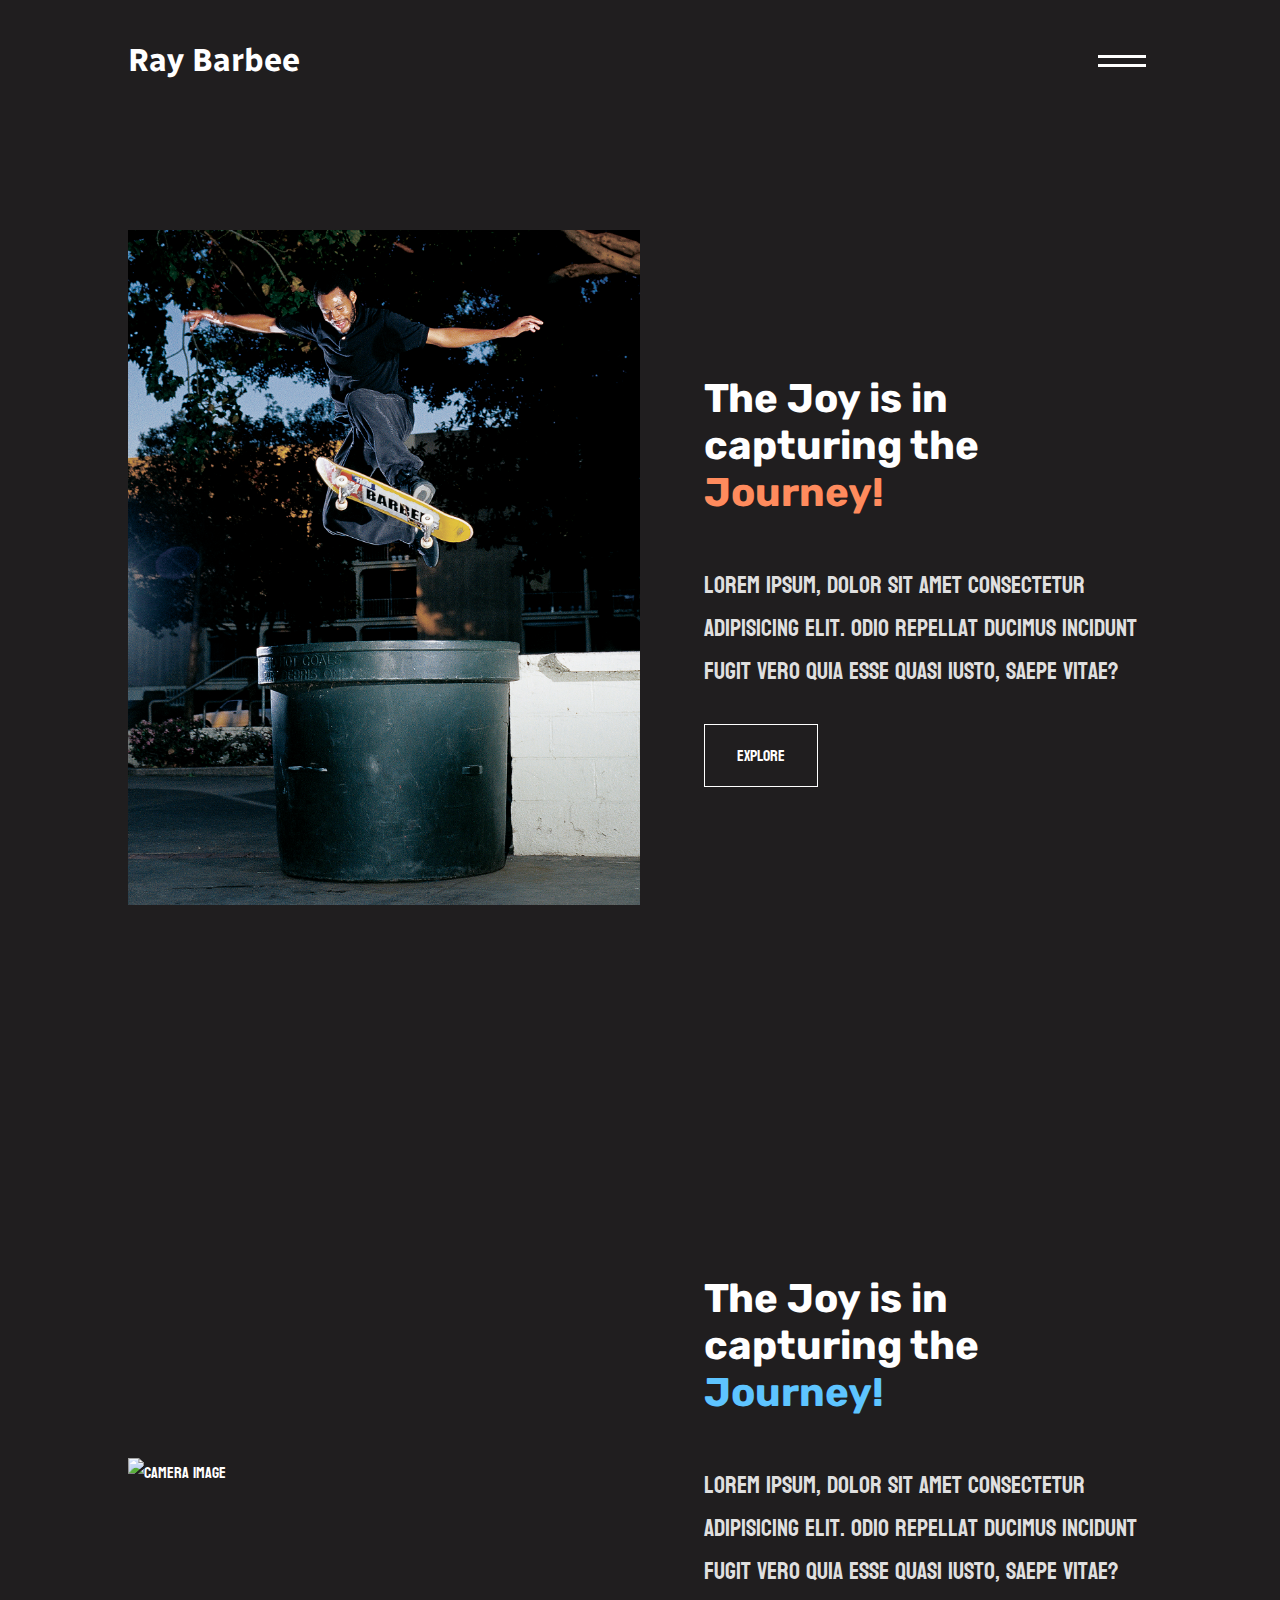
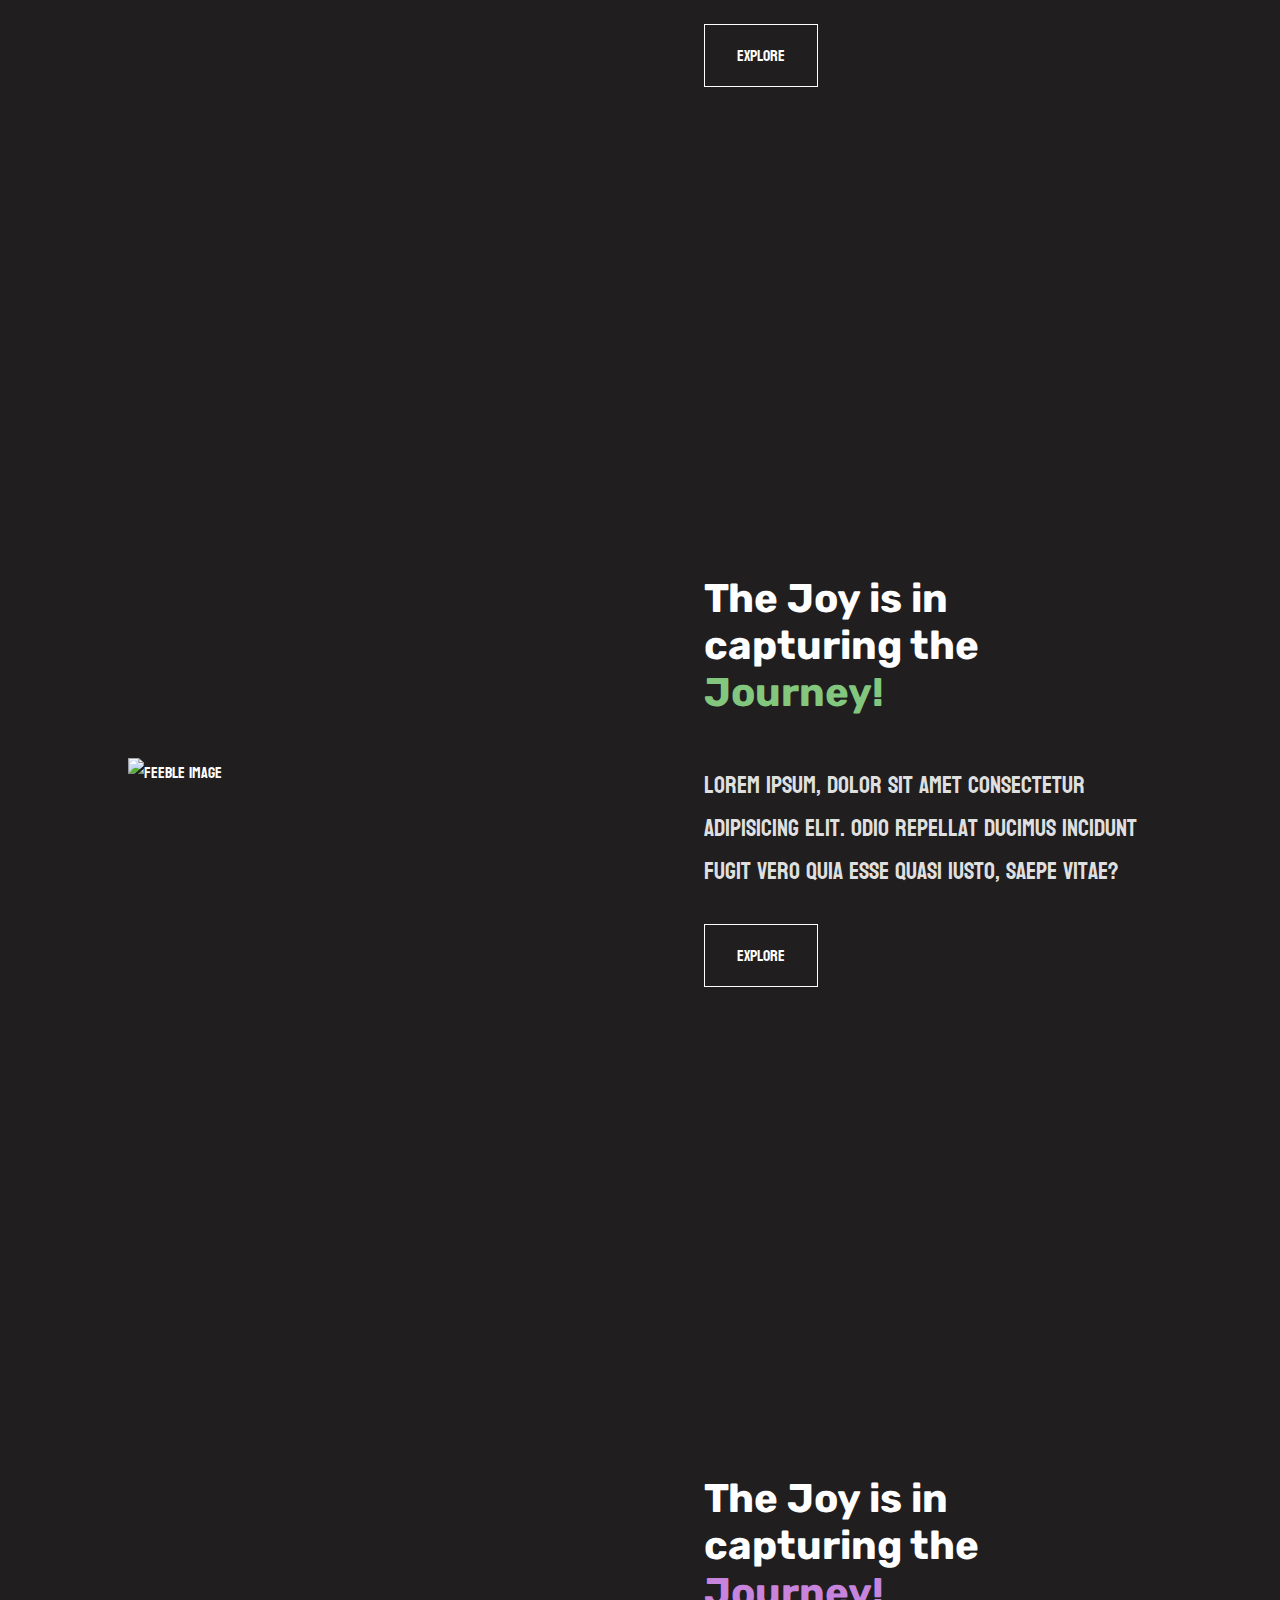
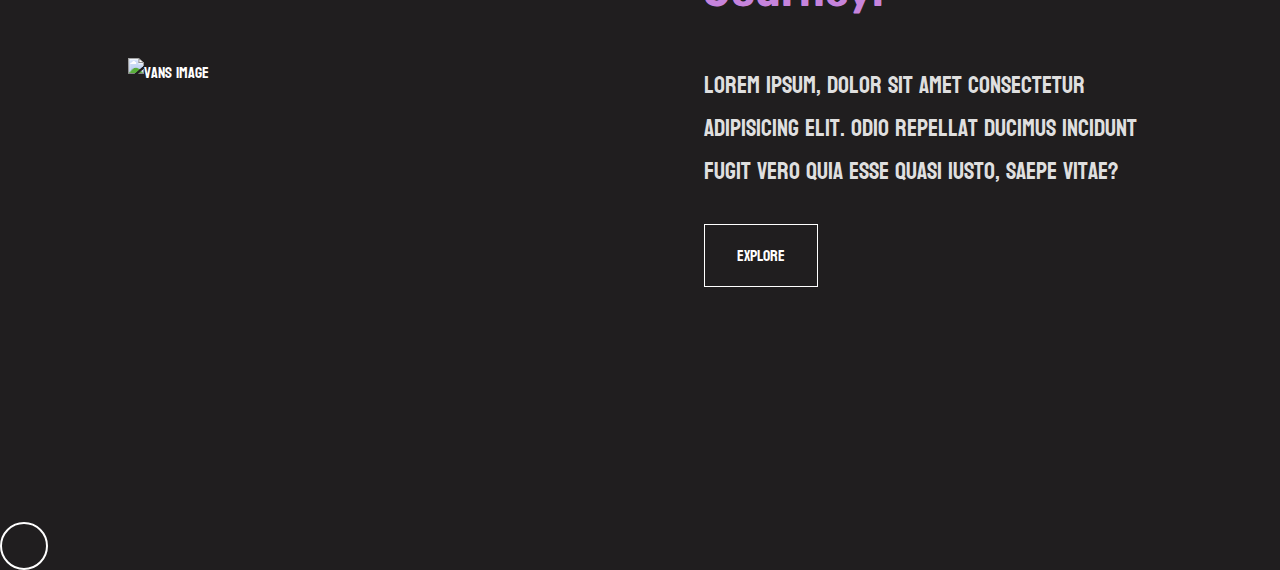
==== index.html @ 63bac1bd "experiment with scrollMagic" ====
<!DOCTYPE html>
<html lang="en">
<head>
    <meta charset="UTF-8">
    <meta http-equiv="X-UA-Compatible" content="IE=edge">
    <meta name="viewport" content="width=device-width, initial-scale=1.0">
    <link rel="stylesheet" href="./style.css">
    <title>Ray Barbee</title>
    <link href="https://fonts.googleapis.com/css2?family=Koulen&family=Radio+Canada&family=Rubik&display=swap" rel="stylesheet">
</head>
<body>
    <header class="nav-header">
        <h1><a href="./index.html" id="logo">Ray Barbee</a></h1>
        <div class="burger">
            <div class="line1"></div>
            <div class="line2"></div>
        </div>
    </header>
    <main>
        <section class="stepHop slide">
            <div class="hero-img">
                <img src="./img/RayStepHop 2.jpg" alt="step-hop image">
                <div class="reveal-img"></div>
            </div>
            <div class="hero-desc">
                <div class="title">
                    <h2>
                        The Joy is in capturing the <span class="comply-span">Journey!</span>
                    </h2>
                    <div class="title-swipe t-swipe1"></div>
                    <p>
                        Lorem ipsum, dolor sit amet consectetur adipisicing elit. Odio 
                        repellat ducimus incidunt fugit vero quia esse quasi iusto, saepe 
                        vitae?
                    </p>
                    <a class="explore no-comply-exp">Explore</a>
                    <div class="reveal-text"></div>
                </div>
            </div>
        </section>
        <section class="camera slide">
            <div class="hero-img">
                <img src="./img/3I4O0506.jpg" alt="camera image">
                <div class="reveal-img"></div>
            </div>
            <div class="hero-desc">
                <div class="title">
                    <h2>
                        The Joy is in capturing the <span class="camera-span">Journey!</span>
                    </h2>
                    <div class="title-swipe t-swipe1"></div>
                    <p>
                        Lorem ipsum, dolor sit amet consectetur adipisicing elit. Odio 
                        repellat ducimus incidunt fugit vero quia esse quasi iusto, saepe 
                        vitae?
                    </p>
                    <a class="explore photography-exp">Explore</a>
                    <div class="reveal-text"></div>
                </div>
            </div>
        </section>
        <section class="grind slide">
            <div class="hero-img">
                <img src="./img/3I4O0471.jpg" alt="feeble image">
                <div class="reveal-img"></div>
            </div>
            <div class="hero-desc">
                <div class="title">
                    <h2>
                        The Joy is in capturing the <span class="grind-span">Journey!</span>
                    </h2>
                    <div class="title-swipe t-swipe1"></div>
                    <p>
                        Lorem ipsum, dolor sit amet consectetur adipisicing elit. Odio 
                        repellat ducimus incidunt fugit vero quia esse quasi iusto, saepe 
                        vitae?
                    </p>
                    <a class="explore ditchgrind-exp">Explore</a>
                    <div class="reveal-text"></div>
                </div>
            </div>
        </section>
        <section class="heroStepHop slide">
            <div class="hero-img">
                <img src="./img/3I4O0414.jpg" alt="vans image">
                <div class="reveal-img"></div>
            </div>
            <div class="hero-desc">
                <div class="title">
                    <h2>
                        The Joy is in capturing the <span class="shoes-span">Journey!</span>
                    </h2>
                    <div class="title-swipe t-swipe1"></div>
                    <p>
                        Lorem ipsum, dolor sit amet consectetur adipisicing elit. Odio 
                        repellat ducimus incidunt fugit vero quia esse quasi iusto, saepe 
                        vitae?
                    </p>
                    <a class="explore vans-shoes-exp">Explore</a>
                    <div class="reveal-text"></div>
                </div>
            </div>
        </section>
    </main>
    <nav class="nav-bar">
        <ul class="nav-links">
            <h3>Instagram</h3>
            <h3>Youtube</h3>
            <h3>Music</h3>
        </ul>
        <div class="contact">
            <h2>For info on print sales</h2>
            <p>Click Here!</p>
        </div>
    </nav>
    <div class="cursor">
        <span class="cursor-text"></span>
    </div>
    <div class="swipe swipe1"></div>
    <div class="swipe swipe2"></div>
    <div class="swipe swipe3"></div>
    <script src="https://cdnjs.cloudflare.com/ajax/libs/ScrollMagic/2.0.8/ScrollMagic.min.js"></script>
    <script src="https://cdnjs.cloudflare.com/ajax/libs/ScrollMagic/2.0.8/plugins/animation.gsap.min.js"></script>
    <script src="https://cdnjs.cloudflare.com/ajax/libs/ScrollMagic/2.0.8/plugins/debug.addIndicators.min.js"></script>
    <!-- <script src="./experiment.js"></script> -->
    <script src="./app.js"></script>
</body>
</html>
---- style.css ----
/* font-family: 'Koulen', cursive;
font-family: 'Radio Canada', sans-serif;
font-family: 'Rubik', sans-serif; */

* {
    margin: 0;
    padding: 0;
    box-sizing: border-box;
}

body {
    background: #201E1F;
    /* font-family: 'Radio Canada', sans-serif; */
    font-family: 'Koulen', cursive;
    color: #46494b;

}

#logo {
    color: white;
    font-family: 'Radio Canada', sans-serif;
    text-decoration: none;
}

.nav-header {
    min-height: 10vh;
    font-size: 1rem;
    display: flex;
    align-items: center;
    justify-content: space-between;
    color: white;
    width: 80%;
    margin: auto;
    padding: 2rem 0rem;
}

.line1, .line2 {
    width: 3rem;
    height: 0.2rem;
    margin: 0.4rem;
    background: white;
    pointer-events: none;
}

.slide {
    min-height: 100vh;
    margin: 0 auto 0 auto;
    width: 80%;
    display: flex;
    justify-content: space-between;
    align-items: center;
    color: white;
    background: #201E1F
}

.hero-desc {
    display: flex;
    flex-direction: column;
    justify-content: center;
    align-items: center;
    flex: 1;
    flex-basis: 25rem;
    padding-left: 4rem;
    position: relative;
}

.hero-img {
    position: relative;
    flex: 1;
    flex-basis: 25rem;

}

.hero-img img {
    width: 100%;
    height: 100%;
    object-fit: cover;
}

.comply-span {
    color: rgb(255, 139, 93);
}

.camera-span {
    color:rgb(94, 196, 255);
}

.grind-span {
    color:rgb(131, 199, 127);
}

.shoes-span {
    color:rgb(198, 132, 220);
}

.hero-desc h2 {
    font-family: 'Rubik', sans-serif;
    font-size: 2.5rem;
}

.hero-desc p {
    padding: 3rem 0rem;
    font-size: 1.5rem;
    color: rgb(223,223,223);
}

.explore {
    padding: 1rem 2rem;
    background: none;
    border: none;
    color: white;
    border: 1px solid white;
    font-size: 1rem;
    text-decoration: none;
    align-self: flex-start;
    cursor: pointer;
}

img {
    max-width: auto;
    max-height: 50%;
}

.nav-bar {
    position: fixed;
    top: 0;
    left: 0;
    width: 100%;
    height: 100%;
    background: white;
    display: flex;
    justify-content: space-around;
    align-items: center;
    z-index: 1;
    opacity: 1;
    clip-path: circle(50px at 100% -10%);
    -webkit-clip-path: circle(50px at 100% -10%);
}

.burger {
    cursor: pointer;
}

.nav-links {
    font-size: 3rem;
    flex-basis: 40rem;

}

.nav-links h3 {
    padding: 3rem 0rem;
}

.contact {
    flex-basis: 30rem;
}

.contact h2  {
    font-size: 3rem;
    padding: 2rem 0rem;
}

.contact p {
    font-size: 1.5rem;
    line-height: 2rem;
    cursor: pointer;
}

.reveal-img, .reveal-text {
    /* position: absolute; */
    width: 100%;
    height: 100%;
    background: #201E1F;
    left: 0;
    top: 0;
}

.cursor {
    width: 3rem;
    height: 3rem;
    border: 2px solid white;
    border-radius: 50%;
    position: absolute;
}

.active {
    color: rgb(76, 178, 251);
}
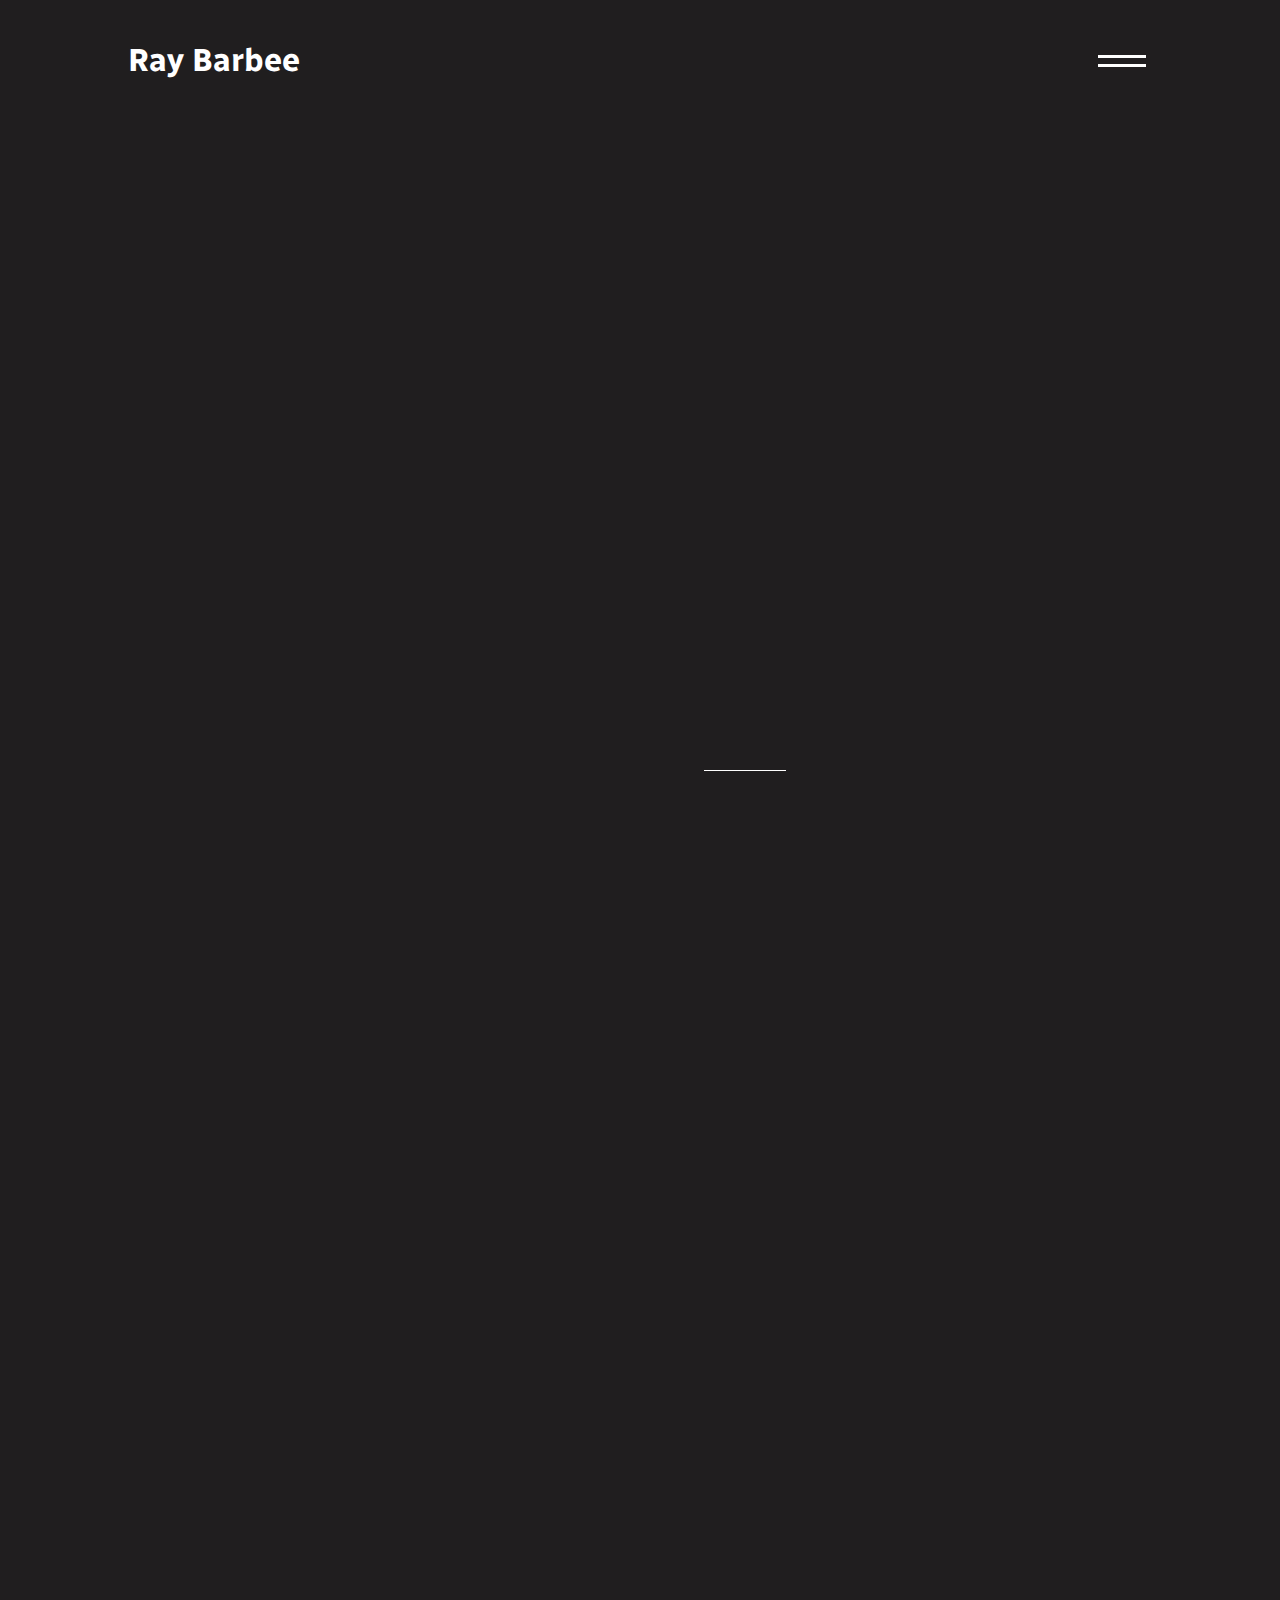
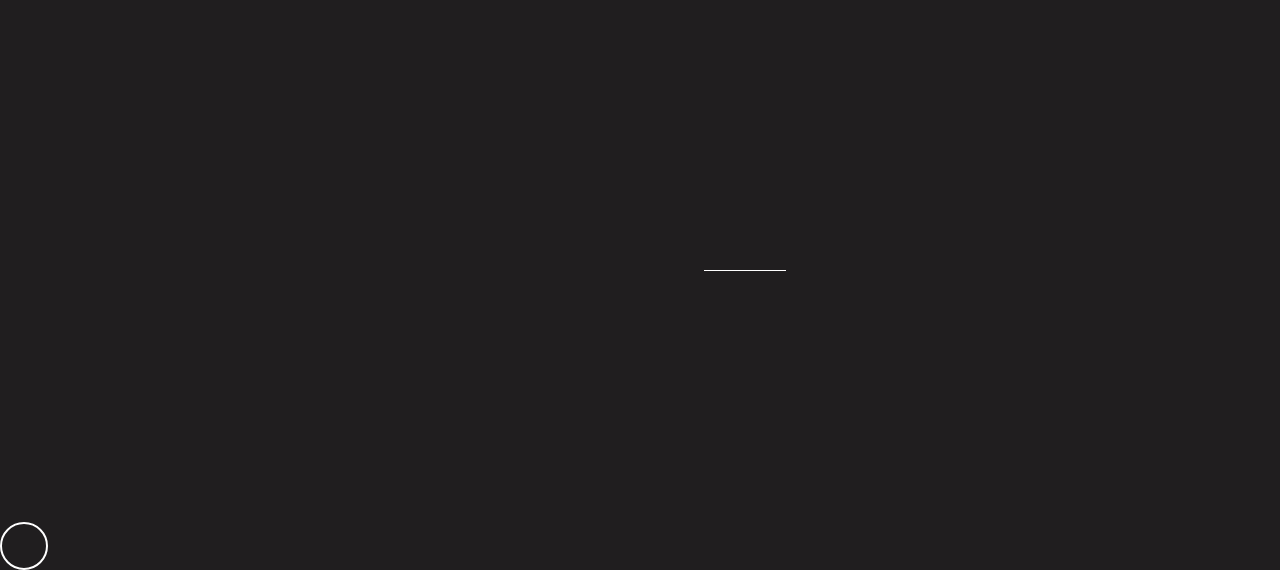
==== commit 3c260097: "add gsap" ====
--- a/index.html
+++ b/index.html
@@ -122,6 +122,7 @@
     <script src="https://cdnjs.cloudflare.com/ajax/libs/ScrollMagic/2.0.8/ScrollMagic.min.js"></script>
     <script src="https://cdnjs.cloudflare.com/ajax/libs/ScrollMagic/2.0.8/plugins/animation.gsap.min.js"></script>
     <script src="https://cdnjs.cloudflare.com/ajax/libs/ScrollMagic/2.0.8/plugins/debug.addIndicators.min.js"></script>
+    <script src="https://cdnjs.cloudflare.com/ajax/libs/gsap/3.10.4/gsap.min.js"></script>
     <!-- <script src="./experiment.js"></script> -->
     <script src="./app.js"></script>
 </body>
--- a/style.css
+++ b/style.css
@@ -13,6 +13,7 @@
     /* font-family: 'Radio Canada', sans-serif; */
     font-family: 'Koulen', cursive;
     color: #46494b;
+    overflow-x: hidden;
 
 }
 
@@ -68,7 +69,7 @@
     position: relative;
     flex: 1;
     flex-basis: 25rem;
-
+    overflow: hidden;
 }
 
 .hero-img img {
@@ -105,7 +106,7 @@
 }
 
 .explore {
-    padding: 1rem 2rem;
+    padding: 0.05rem 1rem;
     background: none;
     border: none;
     color: white;
@@ -167,7 +168,7 @@
 }
 
 .reveal-img, .reveal-text {
-    /* position: absolute; */
+    position: absolute;
     width: 100%;
     height: 100%;
     background: #201E1F;
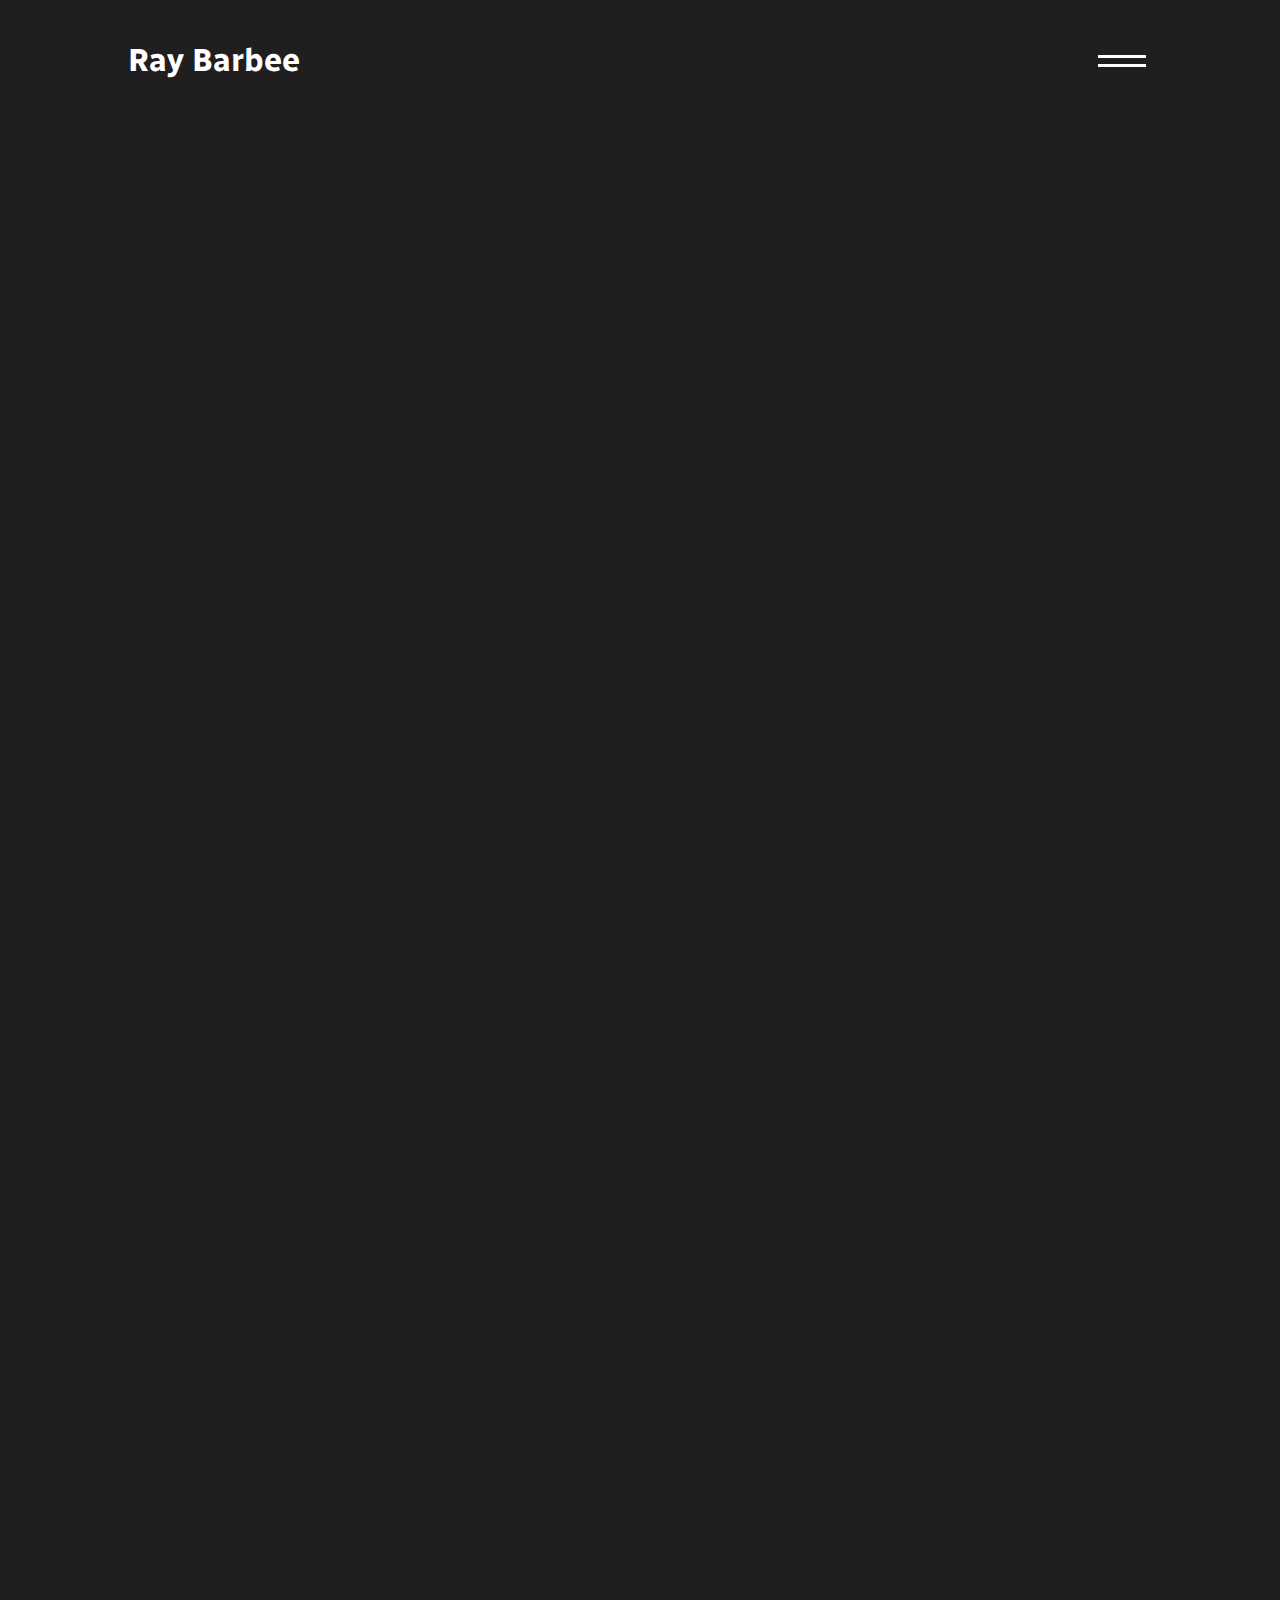
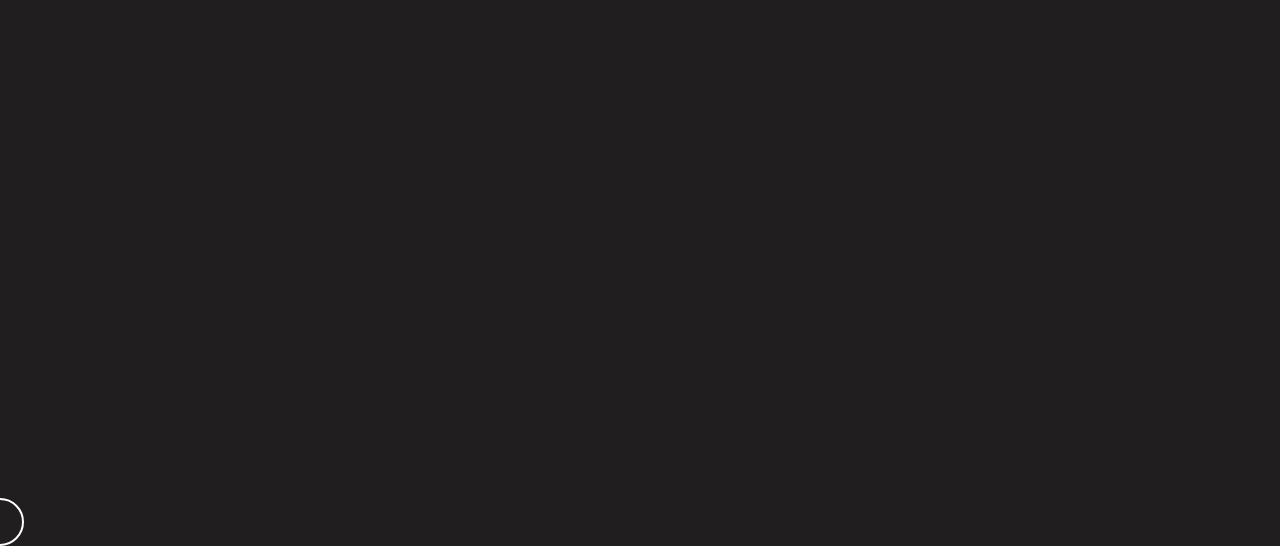
==== commit ed77b2ec: "animate text when explore button is activated" ====
--- a/index.html
+++ b/index.html
@@ -19,7 +19,7 @@
     <main>
         <section class="stepHop slide">
             <div class="hero-img">
-                <img src="./img/RayStepHop 2.jpg" alt="step-hop image">
+                <img src="./img/RayStepHop 2.jpg" alt="step-hop image" class="rayStep">
                 <div class="reveal-img"></div>
             </div>
             <div class="hero-desc">
@@ -48,7 +48,7 @@
                     <h2>
                         The Joy is in capturing the <span class="camera-span">Journey!</span>
                     </h2>
-                    <div class="title-swipe t-swipe1"></div>
+                    <div class="title-swipe t-swipe2"></div>
                     <p>
                         Lorem ipsum, dolor sit amet consectetur adipisicing elit. Odio 
                         repellat ducimus incidunt fugit vero quia esse quasi iusto, saepe 
@@ -69,7 +69,7 @@
                     <h2>
                         The Joy is in capturing the <span class="grind-span">Journey!</span>
                     </h2>
-                    <div class="title-swipe t-swipe1"></div>
+                    <div class="title-swipe t-swipe3"></div>
                     <p>
                         Lorem ipsum, dolor sit amet consectetur adipisicing elit. Odio 
                         repellat ducimus incidunt fugit vero quia esse quasi iusto, saepe 
@@ -90,7 +90,7 @@
                     <h2>
                         The Joy is in capturing the <span class="shoes-span">Journey!</span>
                     </h2>
-                    <div class="title-swipe t-swipe1"></div>
+                    <div class="title-swipe t-swipe4"></div>
                     <p>
                         Lorem ipsum, dolor sit amet consectetur adipisicing elit. Odio 
                         repellat ducimus incidunt fugit vero quia esse quasi iusto, saepe 
--- a/style.css
+++ b/style.css
@@ -6,6 +6,7 @@
     margin: 0;
     padding: 0;
     box-sizing: border-box;
+    
 }
 
 body {
@@ -14,7 +15,7 @@
     font-family: 'Koulen', cursive;
     color: #46494b;
     overflow-x: hidden;
-
+    position: relative;
 }
 
 #logo {
@@ -33,6 +34,8 @@
     width: 80%;
     margin: auto;
     padding: 2rem 0rem;
+    z-index: 2;
+    position: relative;
 }
 
 .line1, .line2 {
@@ -61,8 +64,9 @@
     align-items: center;
     flex: 1;
     flex-basis: 25rem;
-    padding-left: 4rem;
-    position: relative;
+    padding-left: 5rem;
+    position: relative;
+    /* padding-bottom: 1rem; */
 }
 
 .hero-img {
@@ -78,6 +82,11 @@
     object-fit: cover;
 }
 
+/* .rayStep {
+    width: 50%;
+    height: 10%;
+} */
+
 .comply-span {
     color: rgb(255, 139, 93);
 }
@@ -96,7 +105,7 @@
 
 .hero-desc h2 {
     font-family: 'Rubik', sans-serif;
-    font-size: 2.5rem;
+    font-size: 2rem;
 }
 
 .hero-desc p {
@@ -106,7 +115,7 @@
 }
 
 .explore {
-    padding: 0.05rem 1rem;
+    padding: 0.5rem 1rem;
     background: none;
     border: none;
     color: white;
@@ -117,10 +126,10 @@
     cursor: pointer;
 }
 
-img {
+/* img {
     max-width: auto;
-    max-height: 50%;
-}
+    max-height: 25%;
+} */
 
 .nav-bar {
     position: fixed;
@@ -170,10 +179,10 @@
 .reveal-img, .reveal-text {
     position: absolute;
     width: 100%;
-    height: 100%;
+    height: 150%;
     background: #201E1F;
     left: 0;
-    top: 0;
+    top: -15%;
 }
 
 .cursor {
@@ -182,8 +191,52 @@
     border: 2px solid white;
     border-radius: 50%;
     position: absolute;
-}
-
-.active {
-    color: rgb(76, 178, 251);
+    transform: translate(-50%, -50%);
+    pointer-events: none;
+    transition: all 0.5s ease-in-out;
+    transition-property: background, transform;
+    transform-origin: 75% 75%;
+}
+
+.cursor.nav-active {
+    background: rgb(94, 196, 255);
+    transform: scale(3);
+    opacity: 50%;
+}
+
+.cursor.explore-active {
+    background: white;
+    transform: scale(3);
+    /* opacity: 90%; */
+}
+
+.cursor-text {
+    position: absolute;
+    top: 50%;
+    left: 50%;
+    font-size: 1rem;
+    transform: translate(-50%, -50%);
+}
+
+.title {
+    position: relative;
+    overflow: hidden;
+}
+
+.title-swipe {
+    width: 100%;
+    height: 100%;
+    top: 0;
+    left: 0;
+    position: absolute;
+    mix-blend-mode: darken;
+    transform: translateY(100%);
+}
+
+.t-swipe1 {
+    background: rgb(255, 139, 93);
+}
+
+.scrollmagic-pin-spacer {
+    position: static !important;
 }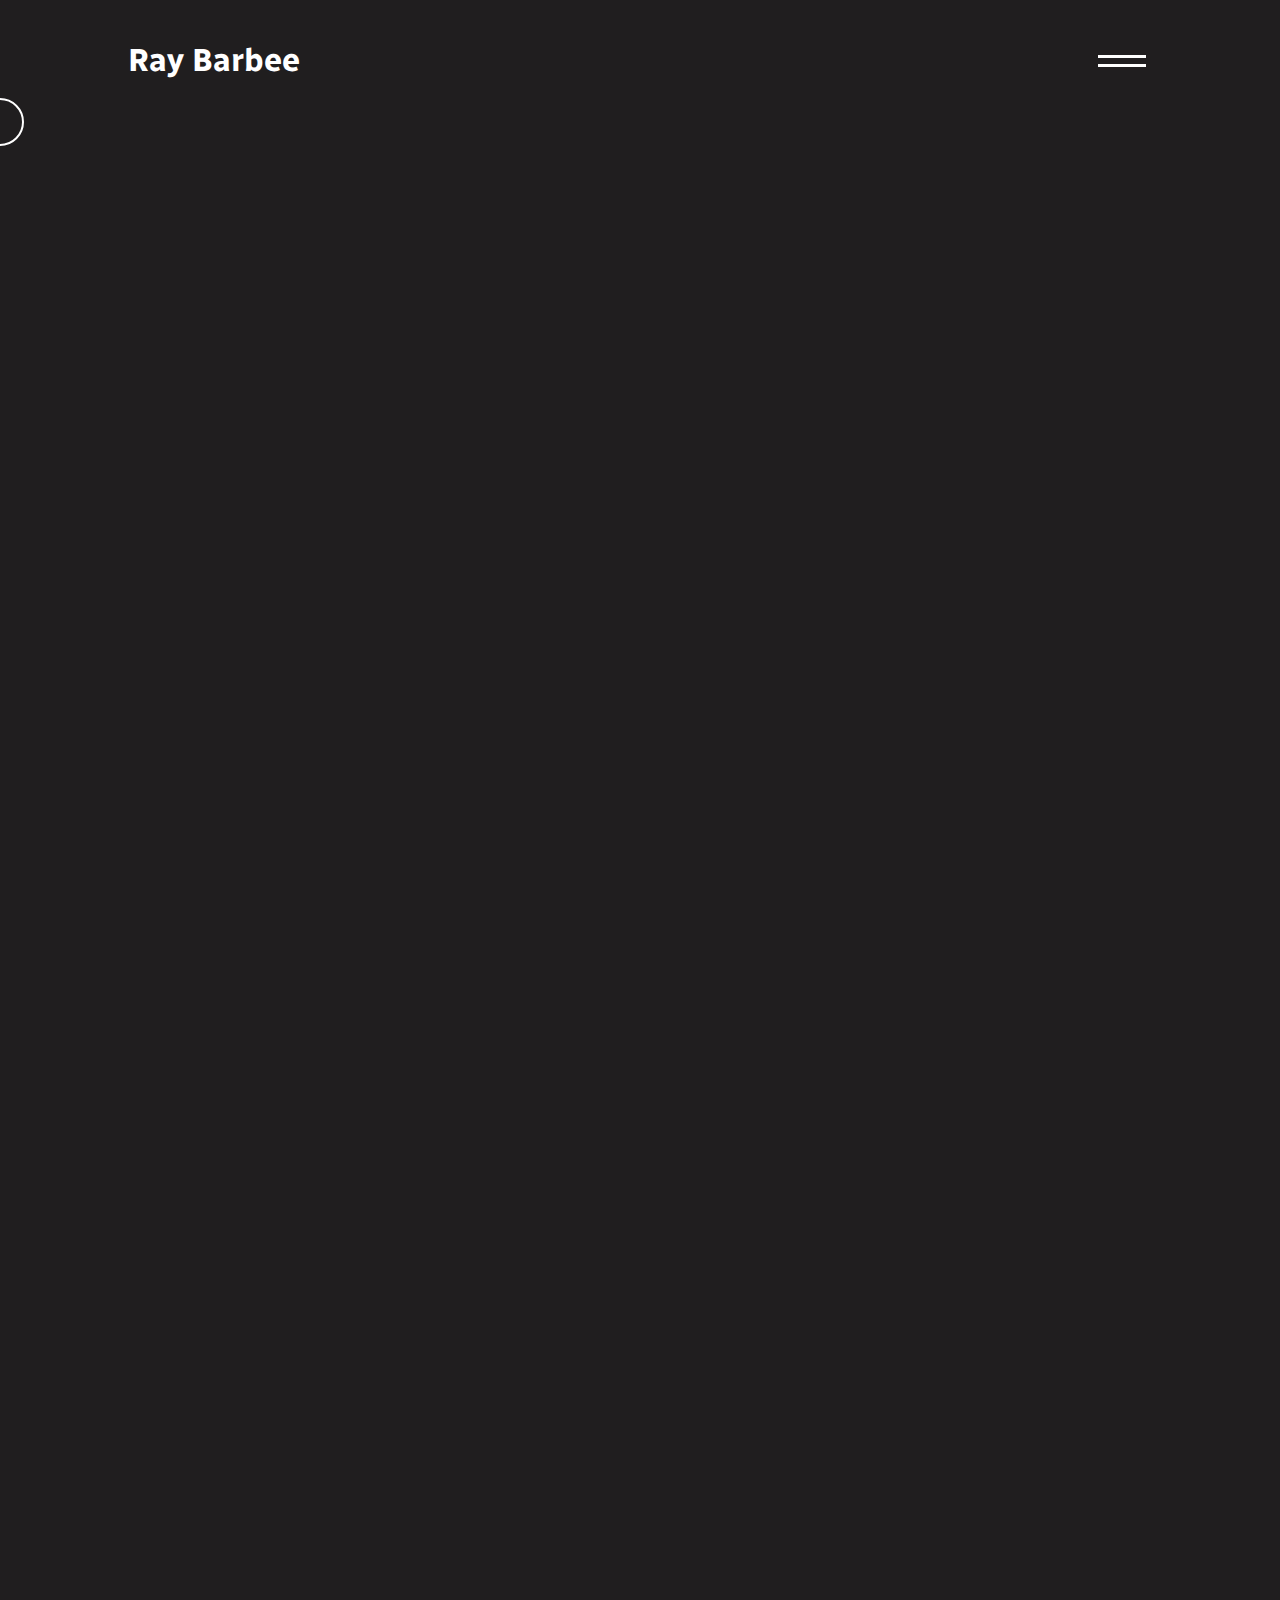
==== commit ed30a799: "fix explore button" ====
--- a/index.html
+++ b/index.html
@@ -17,25 +17,25 @@
         </div>
     </header>
     <main>
-        <section class="stepHop slide">
+        <section class="heroStepHop slide">
             <div class="hero-img">
-                <img src="./img/RayStepHop 2.jpg" alt="step-hop image" class="rayStep">
+                <img src="./img/3I4O0414.jpg" alt="vans image">
                 <div class="reveal-img"></div>
             </div>
             <div class="hero-desc">
                 <div class="title">
                     <h2>
-                        The Joy is in capturing the <span class="comply-span">Journey!</span>
+                        The Joy is in capturing the <span class="shoes-span">Journey!</span>
                     </h2>
-                    <div class="title-swipe t-swipe1"></div>
+                    <div class="title-swipe t-swipe4"></div>
+                </div>
                     <p>
                         Lorem ipsum, dolor sit amet consectetur adipisicing elit. Odio 
                         repellat ducimus incidunt fugit vero quia esse quasi iusto, saepe 
                         vitae?
                     </p>
-                    <a class="explore no-comply-exp">Explore</a>
+                    <a class="explore shoes-exp">Explore</a>
                     <div class="reveal-text"></div>
-                </div>
             </div>
         </section>
         <section class="camera slide">
@@ -49,6 +49,7 @@
                         The Joy is in capturing the <span class="camera-span">Journey!</span>
                     </h2>
                     <div class="title-swipe t-swipe2"></div>
+                </div>
                     <p>
                         Lorem ipsum, dolor sit amet consectetur adipisicing elit. Odio 
                         repellat ducimus incidunt fugit vero quia esse quasi iusto, saepe 
@@ -56,7 +57,6 @@
                     </p>
                     <a class="explore photography-exp">Explore</a>
                     <div class="reveal-text"></div>
-                </div>
             </div>
         </section>
         <section class="grind slide">
@@ -70,35 +70,36 @@
                         The Joy is in capturing the <span class="grind-span">Journey!</span>
                     </h2>
                     <div class="title-swipe t-swipe3"></div>
+                </div>
                     <p>
                         Lorem ipsum, dolor sit amet consectetur adipisicing elit. Odio 
                         repellat ducimus incidunt fugit vero quia esse quasi iusto, saepe 
                         vitae?
                     </p>
-                    <a class="explore ditchgrind-exp">Explore</a>
+                    <a href="./secondPage/index.html" class="explore ditchgrind-exp">Explore</a>
                     <div class="reveal-text"></div>
-                </div>
             </div>
         </section>
-        <section class="heroStepHop slide">
+        
+        <section class="stepHop slide">
             <div class="hero-img">
-                <img src="./img/3I4O0414.jpg" alt="vans image">
+                <img src="./img/RayStepHop 2.jpg" alt="step-hop image" class="rayStep">
                 <div class="reveal-img"></div>
             </div>
             <div class="hero-desc">
                 <div class="title">
                     <h2>
-                        The Joy is in capturing the <span class="shoes-span">Journey!</span>
+                        The Joy is in capturing the <span class="comply-span">Journey!</span>
                     </h2>
-                    <div class="title-swipe t-swipe4"></div>
+                    <div class="title-swipe t-swipe1"></div>
+                </div>
                     <p>
                         Lorem ipsum, dolor sit amet consectetur adipisicing elit. Odio 
                         repellat ducimus incidunt fugit vero quia esse quasi iusto, saepe 
                         vitae?
                     </p>
-                    <a class="explore vans-shoes-exp">Explore</a>
+                    <a href="./secondPage/index.html" class="explore no-comply-exp">Explore</a>
                     <div class="reveal-text"></div>
-                </div>
             </div>
         </section>
     </main>
@@ -119,11 +120,11 @@
     <div class="swipe swipe1"></div>
     <div class="swipe swipe2"></div>
     <div class="swipe swipe3"></div>
+    <script src="https://unpkg.com/@barba/core"></script>
     <script src="https://cdnjs.cloudflare.com/ajax/libs/ScrollMagic/2.0.8/ScrollMagic.min.js"></script>
     <script src="https://cdnjs.cloudflare.com/ajax/libs/ScrollMagic/2.0.8/plugins/animation.gsap.min.js"></script>
     <script src="https://cdnjs.cloudflare.com/ajax/libs/ScrollMagic/2.0.8/plugins/debug.addIndicators.min.js"></script>
     <script src="https://cdnjs.cloudflare.com/ajax/libs/gsap/3.10.4/gsap.min.js"></script>
-    <!-- <script src="./experiment.js"></script> -->
     <script src="./app.js"></script>
 </body>
 </html>--- a/style.css
+++ b/style.css
@@ -18,6 +18,10 @@
     position: relative;
 }
 
+main {
+    position: absolute;
+}
+
 #logo {
     color: white;
     font-family: 'Radio Canada', sans-serif;
@@ -38,7 +42,8 @@
     position: relative;
 }
 
-.line1, .line2 {
+.line1, 
+.line2 {
     width: 3rem;
     height: 0.2rem;
     margin: 0.4rem;
@@ -82,11 +87,6 @@
     object-fit: cover;
 }
 
-/* .rayStep {
-    width: 50%;
-    height: 10%;
-} */
-
 .comply-span {
     color: rgb(255, 139, 93);
 }
@@ -105,7 +105,7 @@
 
 .hero-desc h2 {
     font-family: 'Rubik', sans-serif;
-    font-size: 2rem;
+    font-size: 3rem;
 }
 
 .hero-desc p {
@@ -115,7 +115,7 @@
 }
 
 .explore {
-    padding: 0.5rem 1rem;
+    padding: 1rem 2rem;
     background: none;
     border: none;
     color: white;
@@ -126,11 +126,6 @@
     cursor: pointer;
 }
 
-/* img {
-    max-width: auto;
-    max-height: 25%;
-} */
-
 .nav-bar {
     position: fixed;
     top: 0;
@@ -153,7 +148,7 @@
 
 .nav-links {
     font-size: 3rem;
-    flex-basis: 40rem;
+    flex-basis: 30rem;
 
 }
 
@@ -173,10 +168,11 @@
 .contact p {
     font-size: 1.5rem;
     line-height: 2rem;
-    cursor: pointer;
-}
-
-.reveal-img, .reveal-text {
+    /* cursor: pointer; */
+}
+
+.reveal-img, 
+.reveal-text {
     position: absolute;
     width: 100%;
     height: 150%;
@@ -237,6 +233,22 @@
     background: rgb(255, 139, 93);
 }
 
+.t-swipe2 {
+    background: rgb(94, 196, 255);
+} 
+
+.t-swipe3 {
+    background: rgb(131, 199, 127);
+}
+
+.t-swipe4 {
+    background: rgb(198, 132, 220);
+}
+
 .scrollmagic-pin-spacer {
     position: static !important;
+}
+
+body.hide {
+    overflow: hidden;
 }